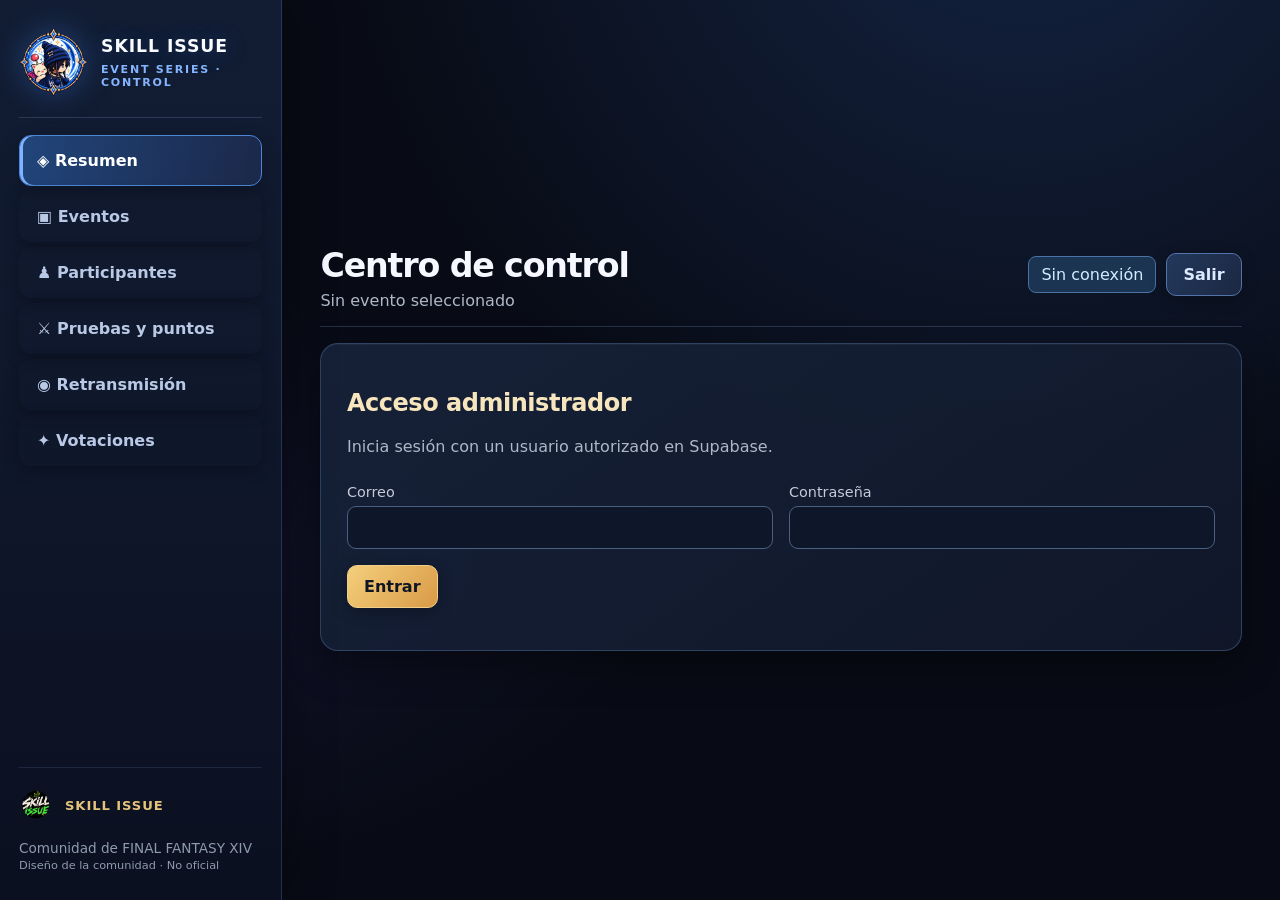
==== index.html @ 0bd767ab "Add files via upload" ====
<!doctype html><html lang="es"><head><meta charset="utf-8"><meta name="viewport" content="width=device-width,initial-scale=1"><title>SKILL ISSUE · Administración</title><link rel="stylesheet" href="css/style.css"></head><body><div class="shell"><aside class="sidebar"><div class="brand-block"><img class="brand-mark" src="assets/moogle-emblem.webp" alt="Emblema de la comunidad"><div><div class="brand">SKILL ISSUE</div><div class="sub">EVENT SERIES · CONTROL</div></div></div><nav id="nav"><button class="nav active" data-tab="inicio">◈ Resumen</button><button class="nav" data-tab="eventos">▣ Eventos</button><button class="nav" data-tab="participantes">♟ Participantes</button><button class="nav" data-tab="pruebas">⚔ Pruebas y puntos</button><button class="nav" data-tab="directo">◉ Retransmisión</button><button class="nav" data-tab="votaciones">✦ Votaciones</button></nav><div class="footer"><div class="branding-strip"><img src="assets/skill-issue-logo.webp" alt="Logo Skill Issue"><b>SKILL ISSUE</b></div>Comunidad de FINAL FANTASY XIV<br><small>Diseño de la comunidad · No oficial</small></div></aside><main><div class="top"><div><h1 id="pageTitle">Centro de control</h1><div class="muted" id="current">Sin evento seleccionado</div></div><div class="row"><span id="connection" class="status">Sin conexión</span><button class="secondary" id="logout">Salir</button></div></div><section class="panel" id="auth"><h2>Acceso administrador</h2><p class="muted">Inicia sesión con un usuario autorizado en Supabase.</p><div class="two"><div><label>Correo</label><input id="email" type="email" autocomplete="username"></div><div><label>Contraseña</label><input id="password" type="password" autocomplete="current-password"></div></div><p><button id="login">Entrar</button></p><p id="authError" class="error"></p></section><div id="workspace" class="hidden"><section data-page="inicio"><div class="grid"><div class="panel"><div class="muted">Evento publicado</div><h2 id="homeEvent">—</h2><p id="homeDescription" class="muted"></p></div><div class="panel"><div class="muted">Participantes</div><div id="homePlayers" class="stat">0</div></div><div class="panel"><div class="muted">Pruebas</div><div id="homeGames" class="stat">0</div></div></div><div class="panel"><h2>Accesos públicos</h2><div class="toolbar"><a class="vote-btn" href="skill_issue_live.html" target="_blank">Abrir espectadores</a><a class="vote-btn" href="skill_issue_votar.html" target="_blank">Abrir votación</a></div></div></section><section data-page="eventos" class="hidden"><div class="two"><div class="panel"><h2>Eventos guardados</h2><div id="eventList"></div><button id="newEvent">+ Nuevo evento</button></div><div class="panel"><h2>Editar evento</h2><input type="hidden" id="eventId"><label>Nombre</label><input id="eventName" maxlength="100"><label>Descripción pública</label><textarea id="eventDescription"></textarea><label>Normas</label><textarea id="eventRules"></textarea><label>Ubicación / servidor</label><input id="eventLocation"><label>Fecha</label><input id="eventDate" type="date"><label>Tabla de puntos por posiciones (separados por comas)</label><input id="eventScoring" value="10,8,6,5,4,3,2,2,2,2" placeholder="10,8,6,5,4,3,2,2,2,2"><p class="muted small">Por defecto para las pruebas de posiciones. Los empates reparten los puntos de las plazas afectadas y redondean al entero.</p><label>Temática</label><select id="eventTheme"><option value="gold">Dorado clásico</option><option value="halloween">Halloween</option><option value="winter">Invierno</option><option value="fantasy">Fantasía</option></select><p class="toolbar"><button id="saveEvent">Guardar cambios</button><button class="secondary" id="activateEvent">Publicar / activar</button></p></div></div></section><section data-page="participantes" class="hidden"><div class="panel"><h2>Participantes del evento seleccionado</h2><div class="row"><input id="playerName" placeholder="Nombre del personaje" style="max-width:350px"><button id="addPlayer">Añadir</button></div><div id="playerList"></div></div></section><section data-page="pruebas" class="hidden"><div class="panel"><h2>Pruebas configurables</h2><div class="grid"><div><label>Nombre</label><input id="gameName" placeholder="Ej. Carrera de chocobos"></div><div><label>Tipo</label><select id="gameKind"><option value="positions">Posiciones</option><option value="manual">Puntos manuales</option><option value="vote">Votación</option></select></div></div><label>Descripción de la prueba</label><textarea id="gameDescription"></textarea><button id="addGame">Añadir prueba</button></div><div class="panel"><h2>Resultados</h2><p class="muted">Las puntuaciones se calculan al introducir posiciones. Guarda los resultados como borrador y publícalos cuando quieras mostrarlos al público.</p><div id="gameList"></div></div></section><section data-page="directo" class="hidden"><div class="panel"><h2>Director de retransmisión</h2><p class="muted">Una sola consola para controlar lo que ve el público.</p><label>Prueba en pantalla</label><select id="broadcastGame"></select><div class="toolbar" style="margin-top:18px"><button data-scene="waiting">Espera</button><button data-scene="countdown">Cuenta atrás (5s)</button><button data-scene="running">En curso</button><button data-scene="standings">Clasificación</button><button data-scene="victory">Victoria</button><button data-scene="ceremony">Podio final</button></div><p id="broadcastState" class="muted"></p></div><div class="panel"><h2>Vista pública</h2><iframe src="skill_issue_live.html" title="Vista de espectadores" style="width:100%;height:530px;border:1px solid #41495c;border-radius:12px"></iframe></div></section><section data-page="votaciones" class="hidden"><div class="panel"><h2>Votaciones anónimas por prueba</h2><p class="muted">Genera códigos únicos para los participantes. Cada código permite un voto y no permite votarse a sí mismo.</p><label>Prueba de votación</label><select id="voteGame"></select><div class="toolbar" style="margin-top:16px"><button id="generateCodes">Generar códigos</button><button id="openVote">Abrir votación</button><button id="closeVote" class="secondary">Cerrar y puntuar</button></div><pre id="codes" style="white-space:pre-wrap;overflow-wrap:anywhere"></pre></div></section><div id="notice" class="status" role="status" aria-live="polite"></div></div></main></div><script type="module" src="js/admin.js"></script></body></html>
---- css/style.css ----
:root{font-family:Inter,system-ui,'Segoe UI',sans-serif;color:#f5eedc;background:#0c101b;font-size:16px}*{box-sizing:border-box}body{margin:0;background:radial-gradient(circle at 70% 0%,#22253e 0,transparent 45%),#0c101b;min-height:100vh}button,input,select,textarea{font:inherit}button{cursor:pointer;border:1px solid #8e7446;border-radius:10px;padding:11px 16px;background:#c9a766;color:#18151a;font-weight:750}button:hover{filter:brightness(1.12)}button.secondary{background:#252c3c;color:#e8d5a9;border-color:#53556a}button.danger{background:#542b35;color:#fff;border-color:#91505b}button:disabled{opacity:.5;cursor:not-allowed}input,select,textarea{width:100%;padding:11px 12px;background:#151c2b;color:#fff;border:1px solid #424b60;border-radius:9px}textarea{min-height:105px;resize:vertical}label{display:block;margin:12px 0 6px;color:#c5cbd9;font-size:.9rem}.shell{display:grid;grid-template-columns:255px minmax(0,1fr);min-height:100vh}.sidebar{background:#111827;border-right:1px solid #383a46;padding:26px 17px}.brand{font-size:1.4rem;font-weight:900;letter-spacing:.06em;color:#e9c77b}.sub{color:#a7adbd;font-size:.85rem;margin:8px 0 25px}.nav{display:block;width:100%;text-align:left;margin:5px 0;background:transparent;color:#d6d9e3;border-color:transparent}.nav.active,.nav:hover{background:#323044;color:#ffe4a1;border-color:#736348}main{padding:30px clamp(18px,3vw,58px);max-width:1900px;width:100%;margin:auto}.top{display:flex;align-items:center;justify-content:space-between;gap:12px;flex-wrap:wrap}.panel{background:#171e2d;border:1px solid #353e50;border-radius:16px;padding:22px;margin:16px 0;box-shadow:0 10px 30px #0002}.grid{display:grid;grid-template-columns:repeat(auto-fit,minmax(280px,1fr));gap:16px}.row{display:flex;align-items:center;gap:10px;flex-wrap:wrap}.row>*{min-width:0}.muted{color:#aeb8c9}.pill{border:1px solid #696049;border-radius:30px;padding:5px 12px;color:#e6cc91;font-size:.8rem}.hidden{display:none!important}.cardbtn{display:block;width:100%;text-align:left;background:#232b3b;color:#fff;border-color:#505a70;margin:8px 0}.cardbtn.active{border-color:#d6b470;background:#393747}.error{color:#ff9b9b}.ok{color:#8de6b7}.stat{font-size:2.2rem;font-weight:850;color:#ebc984}.table{width:100%;border-collapse:collapse}.table th,.table td{border-bottom:1px solid #343d50;text-align:left;padding:12px 8px}.hero{max-width:1180px;margin:30px auto;padding:20px}.hero h1{font-size:clamp(2rem,5vw,4rem);margin:12px 0;color:#f4d38c}.screen{min-height:45vh;display:grid;place-items:center;text-align:center}.emojis{position:fixed;inset:0;pointer-events:none;overflow:hidden;z-index:20}.flying{position:absolute;top:40%;font-size:clamp(5rem,12vw,11rem);animation:pop 2.3s ease-out forwards;text-shadow:0 12px 35px #0008}@keyframes pop{0%{opacity:0;transform:translateY(70px) scale(.2) rotate(-20deg)}25%{opacity:1;transform:translateY(0) scale(1.25)}100%{opacity:0;transform:translateY(-200px) scale(.8) rotate(15deg)}}.footer{margin-top:30px;color:#8e9bae;font-size:.85rem}.vote-btn{display:inline-block;background:#e1b968;color:#15131a;border-radius:12px;padding:14px 22px;font-weight:800;text-decoration:none}.toolbar{display:flex;gap:8px;flex-wrap:wrap}.small{font-size:.85rem}.status{padding:8px 12px;border-radius:8px;background:#242e3c}.wide{max-width:1200px;margin:auto}.two{display:grid;grid-template-columns:1fr 1fr;gap:16px}@media(max-width:850px){.shell{display:block}.sidebar{padding:14px}.sidebar nav{display:flex;overflow:auto}.nav{width:auto;white-space:nowrap}main{padding:16px}.two{grid-template-columns:1fr}}

/* V14 visual system — layered on the existing component styles */
:root{--ink:#080b15;--surface:#111728;--surface-2:#18213a;--line:#35466a;--blue:#3f8cff;--gold:#e8bb63;--green:#8dff4a;color:#f6f7ff;background:#080b15;font-family:Inter,'Segoe UI',system-ui,sans-serif}
body{background:radial-gradient(ellipse at 80% -20%,#25468170,transparent 48%),radial-gradient(ellipse at -10% 65%,#33276d55,transparent 40%),#080b15;background-attachment:fixed}
body:before{content:'';position:fixed;inset:0;pointer-events:none;opacity:.13;background-image:linear-gradient(#77a7ff18 1px,transparent 1px),linear-gradient(90deg,#77a7ff18 1px,transparent 1px);background-size:42px 42px;z-index:-1}
.shell{grid-template-columns:282px minmax(0,1fr)}.sidebar{position:sticky;top:0;height:100vh;display:flex;flex-direction:column;padding:28px 19px;background:linear-gradient(180deg,#121d34,#0b1020);border-right:1px solid #45639a66;box-shadow:10px 0 40px #0004}.sidebar .footer{margin-top:auto;padding-top:20px;border-top:1px solid #40547855}.brand{color:#f9fbff;font-size:1.5rem;letter-spacing:.055em;text-shadow:0 2px 25px #3d87ff55}.sub{color:#85b5ff;letter-spacing:.16em;font-size:.69rem;font-weight:800}.brand-block{display:flex;gap:13px;align-items:center;padding-bottom:20px;margin-bottom:12px;border-bottom:1px solid #40547888}.brand-mark{width:69px;height:69px;object-fit:contain;filter:drop-shadow(0 0 15px #438aff55)}.brand-block .sub{margin:7px 0 0}.brand-block .brand{font-size:1.08rem}.nav{padding:15px 17px;border-radius:12px;margin:5px 0;font-weight:700;color:#b9c8e5;transition:.15s ease}.nav.active,.nav:hover{background:linear-gradient(100deg,#21457b,#1b2849);color:white;border-color:#4b86d7;box-shadow:inset 3px 0 #7fb3ff,0 8px 22px #0003}.top{padding:6px 0 16px;border-bottom:1px solid #4a5d7b77}.top h1{font-size:clamp(1.65rem,2.6vw,2.65rem);letter-spacing:-.035em;margin:6px 0}.panel{background:linear-gradient(145deg,#17233aee,#11182aeF);border:1px solid #415a80a0;box-shadow:0 16px 38px #0005,inset 0 1px #ffffff0a;border-radius:18px;padding:clamp(20px,2vw,30px)}.panel h2{color:#f6e5bd;letter-spacing:-.02em}.stat{color:#90c3ff}.status{background:#1b3451;border:1px solid #4972a5;color:#d3ebff}.pill{border-color:#7a93bd;background:#172b49;color:#c3ddff}button,.vote-btn{background:linear-gradient(130deg,#f4cf7c,#d99a47);border:1px solid #f1cf88;color:#101524;box-shadow:0 4px 15px #0004}button.secondary{background:linear-gradient(120deg,#22385c,#1c2842);color:#dceaff;border-color:#5374aa}input,select,textarea{background:#0e1629;border-color:#4a6081}input:focus,select:focus,textarea:focus{outline:2px solid #619eff;outline-offset:1px}.cardbtn{background:#1a2b49;border-color:#46618e}.cardbtn.active{background:#244677;border-color:#80adff}.hero{max-width:1440px;padding:22px clamp(14px,3vw,42px)}.hero .brand{display:flex;align-items:center;gap:15px}.hero .brand img{width:62px;height:62px;object-fit:contain}.hero h1{color:#f9e2ad}.hero .panel.screen{min-height:410px;background:radial-gradient(circle at 50% 15%,#1f529055,transparent 50%),linear-gradient(135deg,#1c2a48,#0c1325);border-color:#6885b6;position:relative;overflow:hidden}.hero .panel.screen:after{content:'✦  SKILL ISSUE EVENT SERIES  ✦';position:absolute;bottom:14px;left:0;right:0;text-align:center;color:#8eafe4;letter-spacing:.3em;font-size:.7rem}.hero .screen h1{font-size:clamp(2rem,5vw,4.4rem)}.hero .screen .stat{font-size:clamp(5rem,12vw,10rem);text-shadow:0 0 50px #4c99ff}.site-header{display:flex;align-items:center;gap:18px;padding:18px 0 22px;border-bottom:1px solid #4b669466;margin-bottom:22px}.site-header img{width:100px;height:100px;object-fit:contain;filter:drop-shadow(0 0 20px #3f8cff50)}.site-header .eyebrow{font-size:.7rem;color:#91bfff;letter-spacing:.2em;font-weight:900}.site-header .brand{font-size:clamp(1.2rem,3vw,2.2rem)}.site-header p{margin:4px 0;color:#a6b7d3}.event-banner{position:relative;overflow:hidden}.event-banner:after{content:'';position:absolute;right:-80px;top:-70px;width:290px;height:290px;background:url('../assets/moogle-emblem.webp') center/contain no-repeat;opacity:.16;pointer-events:none}.event-banner>*{position:relative;z-index:1}.branding-strip{display:flex;align-items:center;gap:12px;margin-bottom:18px;color:#a7bddd;font-size:.82rem;letter-spacing:.07em}.branding-strip img{height:34px;width:34px;object-fit:contain}.branding-strip b{color:#e6c37b}.table th{color:#91b9f5;text-transform:uppercase;font-size:.75rem;letter-spacing:.09em}.table tr:hover td{background:#28426933}.flying{text-shadow:0 0 50px #77aaff,0 14px 30px #000}
@media(max-width:850px){.shell{display:block}.sidebar{height:auto;position:relative;padding:12px 14px}.brand-block{padding-bottom:8px}.brand-mark{width:48px;height:48px}.sidebar nav{gap:4px}.nav{padding:10px 13px}.site-header img{width:68px;height:68px}.hero .panel.screen{min-height:310px}}
@media(prefers-reduced-motion:reduce){*,*:before,*:after{animation-duration:.01ms!important;transition-duration:.01ms!important}}
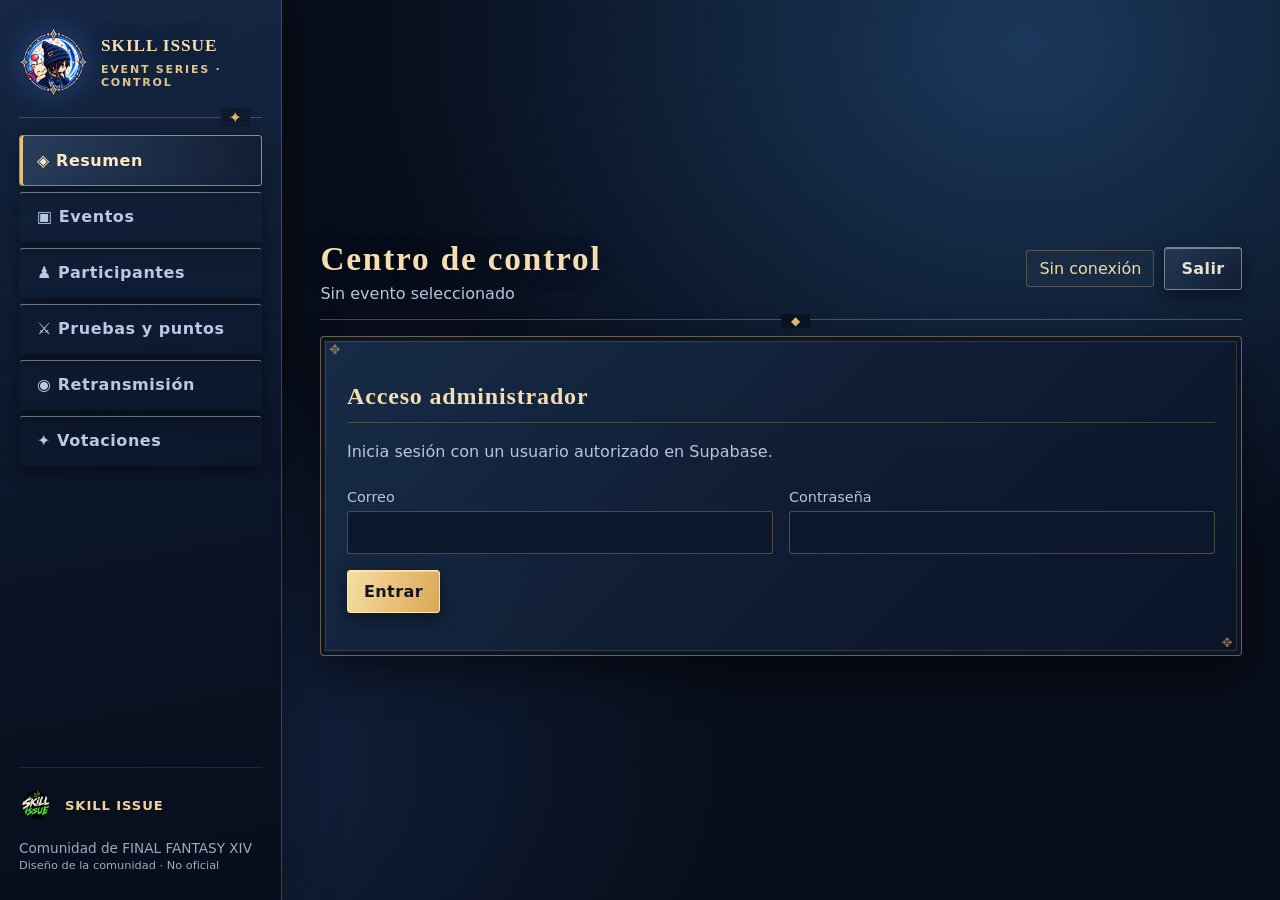
==== commit 2b6ba010: "Add files via upload" ====
--- a/index.html
+++ b/index.html
@@ -1 +1 @@
-<!doctype html><html lang="es"><head><meta charset="utf-8"><meta name="viewport" content="width=device-width,initial-scale=1"><title>SKILL ISSUE · Administración</title><link rel="stylesheet" href="css/style.css"></head><body><div class="shell"><aside class="sidebar"><div class="brand-block"><img class="brand-mark" src="assets/moogle-emblem.webp" alt="Emblema de la comunidad"><div><div class="brand">SKILL ISSUE</div><div class="sub">EVENT SERIES · CONTROL</div></div></div><nav id="nav"><button class="nav active" data-tab="inicio">◈ Resumen</button><button class="nav" data-tab="eventos">▣ Eventos</button><button class="nav" data-tab="participantes">♟ Participantes</button><button class="nav" data-tab="pruebas">⚔ Pruebas y puntos</button><button class="nav" data-tab="directo">◉ Retransmisión</button><button class="nav" data-tab="votaciones">✦ Votaciones</button></nav><div class="footer"><div class="branding-strip"><img src="assets/skill-issue-logo.webp" alt="Logo Skill Issue"><b>SKILL ISSUE</b></div>Comunidad de FINAL FANTASY XIV<br><small>Diseño de la comunidad · No oficial</small></div></aside><main><div class="top"><div><h1 id="pageTitle">Centro de control</h1><div class="muted" id="current">Sin evento seleccionado</div></div><div class="row"><span id="connection" class="status">Sin conexión</span><button class="secondary" id="logout">Salir</button></div></div><section class="panel" id="auth"><h2>Acceso administrador</h2><p class="muted">Inicia sesión con un usuario autorizado en Supabase.</p><div class="two"><div><label>Correo</label><input id="email" type="email" autocomplete="username"></div><div><label>Contraseña</label><input id="password" type="password" autocomplete="current-password"></div></div><p><button id="login">Entrar</button></p><p id="authError" class="error"></p></section><div id="workspace" class="hidden"><section data-page="inicio"><div class="grid"><div class="panel"><div class="muted">Evento publicado</div><h2 id="homeEvent">—</h2><p id="homeDescription" class="muted"></p></div><div class="panel"><div class="muted">Participantes</div><div id="homePlayers" class="stat">0</div></div><div class="panel"><div class="muted">Pruebas</div><div id="homeGames" class="stat">0</div></div></div><div class="panel"><h2>Accesos públicos</h2><div class="toolbar"><a class="vote-btn" href="skill_issue_live.html" target="_blank">Abrir espectadores</a><a class="vote-btn" href="skill_issue_votar.html" target="_blank">Abrir votación</a></div></div></section><section data-page="eventos" class="hidden"><div class="two"><div class="panel"><h2>Eventos guardados</h2><div id="eventList"></div><button id="newEvent">+ Nuevo evento</button></div><div class="panel"><h2>Editar evento</h2><input type="hidden" id="eventId"><label>Nombre</label><input id="eventName" maxlength="100"><label>Descripción pública</label><textarea id="eventDescription"></textarea><label>Normas</label><textarea id="eventRules"></textarea><label>Ubicación / servidor</label><input id="eventLocation"><label>Fecha</label><input id="eventDate" type="date"><label>Tabla de puntos por posiciones (separados por comas)</label><input id="eventScoring" value="10,8,6,5,4,3,2,2,2,2" placeholder="10,8,6,5,4,3,2,2,2,2"><p class="muted small">Por defecto para las pruebas de posiciones. Los empates reparten los puntos de las plazas afectadas y redondean al entero.</p><label>Temática</label><select id="eventTheme"><option value="gold">Dorado clásico</option><option value="halloween">Halloween</option><option value="winter">Invierno</option><option value="fantasy">Fantasía</option></select><p class="toolbar"><button id="saveEvent">Guardar cambios</button><button class="secondary" id="activateEvent">Publicar / activar</button></p></div></div></section><section data-page="participantes" class="hidden"><div class="panel"><h2>Participantes del evento seleccionado</h2><div class="row"><input id="playerName" placeholder="Nombre del personaje" style="max-width:350px"><button id="addPlayer">Añadir</button></div><div id="playerList"></div></div></section><section data-page="pruebas" class="hidden"><div class="panel"><h2>Pruebas configurables</h2><div class="grid"><div><label>Nombre</label><input id="gameName" placeholder="Ej. Carrera de chocobos"></div><div><label>Tipo</label><select id="gameKind"><option value="positions">Posiciones</option><option value="manual">Puntos manuales</option><option value="vote">Votación</option></select></div></div><label>Descripción de la prueba</label><textarea id="gameDescription"></textarea><button id="addGame">Añadir prueba</button></div><div class="panel"><h2>Resultados</h2><p class="muted">Las puntuaciones se calculan al introducir posiciones. Guarda los resultados como borrador y publícalos cuando quieras mostrarlos al público.</p><div id="gameList"></div></div></section><section data-page="directo" class="hidden"><div class="panel"><h2>Director de retransmisión</h2><p class="muted">Una sola consola para controlar lo que ve el público.</p><label>Prueba en pantalla</label><select id="broadcastGame"></select><div class="toolbar" style="margin-top:18px"><button data-scene="waiting">Espera</button><button data-scene="countdown">Cuenta atrás (5s)</button><button data-scene="running">En curso</button><button data-scene="standings">Clasificación</button><button data-scene="victory">Victoria</button><button data-scene="ceremony">Podio final</button></div><p id="broadcastState" class="muted"></p></div><div class="panel"><h2>Vista pública</h2><iframe src="skill_issue_live.html" title="Vista de espectadores" style="width:100%;height:530px;border:1px solid #41495c;border-radius:12px"></iframe></div></section><section data-page="votaciones" class="hidden"><div class="panel"><h2>Votaciones anónimas por prueba</h2><p class="muted">Genera códigos únicos para los participantes. Cada código permite un voto y no permite votarse a sí mismo.</p><label>Prueba de votación</label><select id="voteGame"></select><div class="toolbar" style="margin-top:16px"><button id="generateCodes">Generar códigos</button><button id="openVote">Abrir votación</button><button id="closeVote" class="secondary">Cerrar y puntuar</button></div><pre id="codes" style="white-space:pre-wrap;overflow-wrap:anywhere"></pre></div></section><div id="notice" class="status" role="status" aria-live="polite"></div></div></main></div><script type="module" src="js/admin.js"></script></body></html>
+<!doctype html><html lang="es"><head><meta charset="utf-8"><meta name="viewport" content="width=device-width,initial-scale=1"><title>SKILL ISSUE · Administración</title><link rel="stylesheet" href="css/style.css?v=154"></head><body><div class="shell"><aside class="sidebar"><div class="brand-block"><img class="brand-mark" src="assets/moogle-emblem.webp" alt="Emblema de la comunidad"><div><div class="brand">SKILL ISSUE</div><div class="sub">EVENT SERIES · CONTROL</div></div></div><nav id="nav"><button class="nav active" data-tab="inicio">◈ Resumen</button><button class="nav" data-tab="eventos">▣ Eventos</button><button class="nav" data-tab="participantes">♟ Participantes</button><button class="nav" data-tab="pruebas">⚔ Pruebas y puntos</button><button class="nav" data-tab="directo">◉ Retransmisión</button><button class="nav" data-tab="votaciones">✦ Votaciones</button></nav><div class="footer"><div class="branding-strip"><img src="assets/skill-issue-logo.webp" alt="Logo Skill Issue"><b>SKILL ISSUE</b></div>Comunidad de FINAL FANTASY XIV<br><small>Diseño de la comunidad · No oficial</small></div></aside><main><div class="top"><div><h1 id="pageTitle">Centro de control</h1><div class="muted" id="current">Sin evento seleccionado</div></div><div class="row"><span id="connection" class="status">Sin conexión</span><button class="secondary" id="logout">Salir</button></div></div><section class="panel" id="auth"><h2>Acceso administrador</h2><p class="muted">Inicia sesión con un usuario autorizado en Supabase.</p><div class="two"><div><label>Correo</label><input id="email" type="email" autocomplete="username"></div><div><label>Contraseña</label><input id="password" type="password" autocomplete="current-password"></div></div><p><button id="login">Entrar</button></p><p id="authError" class="error"></p></section><div id="workspace" class="hidden"><section data-page="inicio"><div class="grid"><div class="panel"><div class="muted">Evento publicado</div><h2 id="homeEvent">—</h2><p id="homeDescription" class="muted"></p></div><div class="panel"><div class="muted">Participantes</div><div id="homePlayers" class="stat">0</div></div><div class="panel"><div class="muted">Pruebas</div><div id="homeGames" class="stat">0</div></div></div><div class="panel"><h2>Accesos públicos</h2><div class="toolbar"><a class="vote-btn" href="skill_issue_live.html" target="_blank">Abrir espectadores</a><a class="vote-btn" href="skill_issue_votar.html" target="_blank">Abrir votación</a></div></div></section><section data-page="eventos" class="hidden"><div class="two"><div class="panel"><h2>Eventos guardados</h2><div id="eventList"></div><button id="newEvent">+ Nuevo evento</button></div><div class="panel"><h2>Editar evento</h2><p id="eventActionNotice" role="status" aria-live="polite" class="status">Selecciona un evento para administrarlo.</p><input type="hidden" id="eventId"><label>Nombre</label><input id="eventName" maxlength="100"><label>Descripción pública</label><textarea id="eventDescription"></textarea><label>Normas</label><textarea id="eventRules"></textarea><label>Ubicación / servidor</label><input id="eventLocation"><label>Fecha</label><input id="eventDate" type="date"><label>Tabla de puntos por posiciones (separados por comas)</label><input id="eventScoring" value="10,8,6,5,4,3,2,2,2,2" placeholder="10,8,6,5,4,3,2,2,2,2"><p class="muted small">Por defecto para las pruebas de posiciones. Los empates reparten los puntos de las plazas afectadas y redondean al entero.</p><label>Temática</label><select id="eventTheme"><option value="gold">Dorado clásico</option><option value="halloween">Halloween</option><option value="winter">Invierno</option><option value="fantasy">Fantasía</option></select><p class="toolbar"><button id="saveEvent">Guardar cambios</button><button class="secondary" id="activateEvent">Publicar / activar</button><button class="danger" id="finishEvent">Finalizar evento</button><button class="secondary" id="reopenEvent">Reabrir evento</button><button class="danger" id="deleteEvent">Eliminar evento</button></p></div></div></section><section data-page="participantes" class="hidden"><div class="panel"><h2>Participantes del evento seleccionado</h2><div class="row"><input id="playerName" placeholder="Nombre del personaje" style="max-width:350px"><button id="addPlayer">Añadir</button></div><p class="muted">Añade un participante y pulsa «Ficha» para importar su personaje de Lodestone o editarlo manualmente.</p><div id="playerList"></div><div id="profileEditor" class="panel hidden" style="border-color:#6b91c4"><div class="top"><h2>Ficha de personaje</h2><button id="closeProfile" class="secondary" type="button">Cerrar</button></div><input type="hidden" id="profilePlayerId"><label>URL de Lodestone</label><div class="row"><input id="profileUrl" placeholder="https://eu.finalfantasyxiv.com/lodestone/character/12345678/"><button id="importProfile" class="secondary" type="button">Importar desde Lodestone</button></div><p class="muted small" id="profileImportHelp">La importación requiere desplegar la Edge Function incluida. También puedes completar la ficha manualmente.</p><div class="grid"><div><label>Nombre del personaje</label><input id="profileName"></div><div><label>Mundo</label><input id="profileWorld" placeholder="Ragnarok"></div><div><label>Centro de datos</label><input id="profileDc" placeholder="Chaos"></div><div><label>Raza</label><input id="profileRace"></div><div><label>Job principal</label><input id="profileJob"></div></div><button id="saveProfile" type="button">Guardar ficha</button><p class="muted small">Los perfiles importados no demuestran propiedad del personaje.</p></div></div></section><section data-page="pruebas" class="hidden"><div class="panel"><h2>Pruebas configurables</h2><div class="grid"><div><label>Nombre</label><input id="gameName" placeholder="Ej. Carrera de chocobos"></div><div><label>Tipo</label><select id="gameKind"><option value="positions">Posiciones</option><option value="manual">Puntos manuales</option><option value="vote">Votación</option></select></div></div><label>Descripción de la prueba</label><textarea id="gameDescription"></textarea><button id="addGame">Añadir prueba</button></div><div class="panel"><h2>Resultados</h2><p class="muted">Las puntuaciones se calculan al introducir posiciones. Guarda los resultados como borrador y publícalos cuando quieras mostrarlos al público.</p><div id="gameList"></div></div></section><section data-page="directo" class="hidden"><div class="panel"><h2>Director de retransmisión</h2><p class="muted">Una sola consola para controlar lo que ve el público.</p><label>Prueba en pantalla</label><select id="broadcastGame"></select><div class="toolbar" style="margin-top:18px"><button data-scene="waiting">Espera</button><button data-scene="countdown">Cuenta atrás (5s)</button><button data-scene="running">En curso</button><button data-scene="standings">Clasificación</button><button data-scene="victory">Victoria</button><button data-scene="ceremony">Podio final</button></div><p id="broadcastState" class="muted"></p></div><div class="panel"><h2>Vista pública</h2><iframe src="skill_issue_live.html" title="Vista de espectadores" style="width:100%;height:530px;border:1px solid #41495c;border-radius:12px"></iframe></div></section><section data-page="votaciones" class="hidden"><div class="panel"><h2>Votaciones anónimas por prueba</h2><p class="muted">Genera códigos únicos para los participantes. Cada código permite un voto y no permite votarse a sí mismo.</p><label>Prueba de votación</label><select id="voteGame"></select><div class="toolbar" style="margin-top:16px"><button id="generateCodes">Generar códigos</button><button id="openVote">Abrir votación</button><button id="closeVote" class="secondary">Cerrar y puntuar</button></div><pre id="codes" style="white-space:pre-wrap;overflow-wrap:anywhere"></pre></div></section><div id="notice" class="status" role="status" aria-live="polite"></div></div></main></div><script type="module" src="js/admin.js?v=1500"></script></body></html>
--- a/css/style.css
+++ b/css/style.css
@@ -7,3 +7,79 @@
 .shell{grid-template-columns:282px minmax(0,1fr)}.sidebar{position:sticky;top:0;height:100vh;display:flex;flex-direction:column;padding:28px 19px;background:linear-gradient(180deg,#121d34,#0b1020);border-right:1px solid #45639a66;box-shadow:10px 0 40px #0004}.sidebar .footer{margin-top:auto;padding-top:20px;border-top:1px solid #40547855}.brand{color:#f9fbff;font-size:1.5rem;letter-spacing:.055em;text-shadow:0 2px 25px #3d87ff55}.sub{color:#85b5ff;letter-spacing:.16em;font-size:.69rem;font-weight:800}.brand-block{display:flex;gap:13px;align-items:center;padding-bottom:20px;margin-bottom:12px;border-bottom:1px solid #40547888}.brand-mark{width:69px;height:69px;object-fit:contain;filter:drop-shadow(0 0 15px #438aff55)}.brand-block .sub{margin:7px 0 0}.brand-block .brand{font-size:1.08rem}.nav{padding:15px 17px;border-radius:12px;margin:5px 0;font-weight:700;color:#b9c8e5;transition:.15s ease}.nav.active,.nav:hover{background:linear-gradient(100deg,#21457b,#1b2849);color:white;border-color:#4b86d7;box-shadow:inset 3px 0 #7fb3ff,0 8px 22px #0003}.top{padding:6px 0 16px;border-bottom:1px solid #4a5d7b77}.top h1{font-size:clamp(1.65rem,2.6vw,2.65rem);letter-spacing:-.035em;margin:6px 0}.panel{background:linear-gradient(145deg,#17233aee,#11182aeF);border:1px solid #415a80a0;box-shadow:0 16px 38px #0005,inset 0 1px #ffffff0a;border-radius:18px;padding:clamp(20px,2vw,30px)}.panel h2{color:#f6e5bd;letter-spacing:-.02em}.stat{color:#90c3ff}.status{background:#1b3451;border:1px solid #4972a5;color:#d3ebff}.pill{border-color:#7a93bd;background:#172b49;color:#c3ddff}button,.vote-btn{background:linear-gradient(130deg,#f4cf7c,#d99a47);border:1px solid #f1cf88;color:#101524;box-shadow:0 4px 15px #0004}button.secondary{background:linear-gradient(120deg,#22385c,#1c2842);color:#dceaff;border-color:#5374aa}input,select,textarea{background:#0e1629;border-color:#4a6081}input:focus,select:focus,textarea:focus{outline:2px solid #619eff;outline-offset:1px}.cardbtn{background:#1a2b49;border-color:#46618e}.cardbtn.active{background:#244677;border-color:#80adff}.hero{max-width:1440px;padding:22px clamp(14px,3vw,42px)}.hero .brand{display:flex;align-items:center;gap:15px}.hero .brand img{width:62px;height:62px;object-fit:contain}.hero h1{color:#f9e2ad}.hero .panel.screen{min-height:410px;background:radial-gradient(circle at 50% 15%,#1f529055,transparent 50%),linear-gradient(135deg,#1c2a48,#0c1325);border-color:#6885b6;position:relative;overflow:hidden}.hero .panel.screen:after{content:'✦  SKILL ISSUE EVENT SERIES  ✦';position:absolute;bottom:14px;left:0;right:0;text-align:center;color:#8eafe4;letter-spacing:.3em;font-size:.7rem}.hero .screen h1{font-size:clamp(2rem,5vw,4.4rem)}.hero .screen .stat{font-size:clamp(5rem,12vw,10rem);text-shadow:0 0 50px #4c99ff}.site-header{display:flex;align-items:center;gap:18px;padding:18px 0 22px;border-bottom:1px solid #4b669466;margin-bottom:22px}.site-header img{width:100px;height:100px;object-fit:contain;filter:drop-shadow(0 0 20px #3f8cff50)}.site-header .eyebrow{font-size:.7rem;color:#91bfff;letter-spacing:.2em;font-weight:900}.site-header .brand{font-size:clamp(1.2rem,3vw,2.2rem)}.site-header p{margin:4px 0;color:#a6b7d3}.event-banner{position:relative;overflow:hidden}.event-banner:after{content:'';position:absolute;right:-80px;top:-70px;width:290px;height:290px;background:url('../assets/moogle-emblem.webp') center/contain no-repeat;opacity:.16;pointer-events:none}.event-banner>*{position:relative;z-index:1}.branding-strip{display:flex;align-items:center;gap:12px;margin-bottom:18px;color:#a7bddd;font-size:.82rem;letter-spacing:.07em}.branding-strip img{height:34px;width:34px;object-fit:contain}.branding-strip b{color:#e6c37b}.table th{color:#91b9f5;text-transform:uppercase;font-size:.75rem;letter-spacing:.09em}.table tr:hover td{background:#28426933}.flying{text-shadow:0 0 50px #77aaff,0 14px 30px #000}
 @media(max-width:850px){.shell{display:block}.sidebar{height:auto;position:relative;padding:12px 14px}.brand-block{padding-bottom:8px}.brand-mark{width:48px;height:48px}.sidebar nav{gap:4px}.nav{padding:10px 13px}.site-header img{width:68px;height:68px}.hero .panel.screen{min-height:310px}}
 @media(prefers-reduced-motion:reduce){*,*:before,*:after{animation-duration:.01ms!important;transition-duration:.01ms!important}}
+
+.result-detail{border:1px solid #354361;border-radius:12px;margin:12px 0;padding:14px;background:#10192b}.result-detail summary{cursor:pointer;display:flex;align-items:center;justify-content:space-between;gap:12px}.result-detail .table{margin-top:12px}.result-detail summary::marker{color:#e8bb63}
+
+/* V15 · perfiles y reacciones */
+#reactionButtons{justify-content:center;gap:12px;margin:22px auto;max-width:760px}
+#reactionButtons button{min-width:68px;border-radius:18px;transition:transform .15s}
+#reactionButtons button:hover{transform:translateY(-5px) scale(1.08)}
+.flying{top:auto;bottom:20%;font-size:clamp(3.5rem,8vw,7rem)}
+.profile-name{background:transparent;color:#a8ceff;border:0;box-shadow:none;padding:4px;text-decoration:underline;text-underline-offset:4px}
+.profile-name:hover{color:white}
+.profile-dialog{background:linear-gradient(145deg,#1a2d4e,#0c1324);color:#f3f6ff;border:1px solid #6c9dd9;border-radius:20px;padding:28px;max-width:min(94vw,670px);width:100%;box-shadow:0 25px 90px #000c}
+.profile-dialog::backdrop{background:#030814ce;backdrop-filter:blur(5px)}
+.profile-head{display:flex;gap:22px;align-items:center;margin:36px 0 25px}.profile-head img,.profile-placeholder{width:130px;height:170px;object-fit:cover;border-radius:14px;border:2px solid #a4c9ff;background:#203252}.profile-placeholder{display:grid;place-items:center;font-size:4rem}.profile-head h2{font-size:1.8rem;color:#f4d38c}
+.profile-stats{display:grid;grid-template-columns:repeat(auto-fit,minmax(100px,1fr));gap:10px;margin-bottom:24px}.profile-stats>div{background:#1b3151;border-radius:12px;padding:15px 10px;text-align:center}.profile-stats strong{display:block;font-size:1.5rem;color:#f4d38c}.profile-stats span{display:block;font-size:.75rem;color:#b9cde8}
+@media(max-width:550px){.profile-head{flex-direction:column;align-items:start}}
+
+/* V15.2 · SKILL ISSUE Adventurer Plate */
+.profile-dialog{width:min(94vw,860px);max-width:860px;padding:10px;background:#080f1e;border:1px solid #a3b6d5;border-radius:14px;box-shadow:0 35px 110px #000e,0 0 55px #3b80e733;max-height:92vh;overflow:auto}
+.profile-dialog::backdrop{background:#02050ce8;backdrop-filter:blur(9px)}
+.profile-dialog #closePublicProfile{float:none!important;position:sticky;top:8px;left:100%;z-index:3;margin:5px 5px -36px auto;display:block;padding:8px 13px;font-size:.8rem;background:#091426e8;border:1px solid #7295bd;color:#edf6ff}
+.si-adventurer{position:relative;isolation:isolate;overflow:hidden;border:1px solid #7284a0;background:radial-gradient(ellipse at 25% 25%,#21467488,transparent 48%),radial-gradient(ellipse at 100% 100%,#24406a66,transparent 42%),linear-gradient(130deg,#101a2c,#090f1e 70%);color:#f5f4ee;padding:22px 24px 12px;box-shadow:inset 0 0 0 5px #080e1d,inset 0 0 0 6px #6c8bab70}
+.si-adventurer:before,.si-adventurer:after{content:'✦';position:absolute;color:#e8c785;font-size:23px;line-height:1}.si-adventurer:before{top:6px;left:8px}.si-adventurer:after{right:8px;bottom:6px}
+.si-plate-top{display:flex;justify-content:space-between;align-items:center;gap:12px;padding:8px 30px 15px;border-bottom:1px solid #8b9dba6b;color:#e9c98e;font-size:.72rem;font-weight:900;letter-spacing:.19em}.si-plate-top em{font-style:normal;color:#9fc6ff;font-size:.62rem}.si-plate-number{color:#9eb5d0;font-size:.62rem;white-space:nowrap}
+.si-plate-main{display:grid;grid-template-columns:minmax(180px,38%) 1fr;gap:30px;padding:24px 12px 20px}.si-portrait-wrap{min-width:0}.si-portrait{position:relative;height:315px;overflow:hidden;border:1px solid #d6c18d;box-shadow:0 0 0 5px #111f32,0 0 0 6px #6682a6,0 15px 35px #0009;background:radial-gradient(circle at 50% 30%,#3d648d,#101b31 68%)}.si-portrait:before,.si-portrait:after{content:'◆';position:absolute;z-index:2;color:#f3d99e;font-size:15px}.si-portrait:before{top:4px;left:7px}.si-portrait:after{bottom:4px;right:7px}.si-portrait img{width:100%;height:100%;object-fit:cover;object-position:center top;display:block}.si-portrait-empty{height:100%;display:flex;flex-direction:column;align-items:center;justify-content:center;gap:18px;color:#7fa9dd}.si-portrait-empty span{font-size:6rem;text-shadow:0 0 35px #69a7ff}.si-portrait-empty small{font-size:.58rem;letter-spacing:.18em}.si-portrait-label{text-align:center;color:#c9d8ed;font-size:.64rem;letter-spacing:.22em;padding-top:15px}
+.si-identity{display:flex;flex-direction:column;min-width:0}.si-eyebrow{font-size:.64rem;letter-spacing:.24em;color:#9ebee6;font-weight:800}.si-identity h2{font-family:Georgia,'Times New Roman',serif;font-size:clamp(1.9rem,4vw,3.2rem);font-weight:500;line-height:1.05;margin:12px 0;color:#fff2d3;text-shadow:0 2px 22px #e8c7843d;overflow-wrap:anywhere}.si-rank-title{font-size:.72rem;letter-spacing:.17em;color:#d8bc86;font-weight:900}.si-adventurer.is-champion .si-rank-title{color:#ffe0a0;text-shadow:0 0 18px #e6b953a6}.si-rule{height:1px;background:linear-gradient(90deg,#c1a26e,#607ba1,transparent);margin:19px 0}.si-field{display:grid;gap:5px;margin-bottom:15px}.si-field span{font-size:.61rem;letter-spacing:.18em;color:#8fb7ed;font-weight:900}.si-field strong{font-size:.95rem;color:#eaf2ff;font-weight:600}.si-emblem{margin-top:auto;display:flex;align-items:center;gap:10px;color:#e6cb91;font-size:.72rem;font-weight:900;letter-spacing:.12em}.si-emblem img{width:48px;height:48px;object-fit:contain;filter:drop-shadow(0 0 9px #78a7ff66)}.si-emblem small{color:#8cb7e9;font-size:.58rem;letter-spacing:.16em}
+.si-section-title{display:flex;align-items:center;justify-content:center;gap:18px;border-top:1px solid #7a8da77d;padding:18px 0 13px;color:#d7bc8c;font-size:.75rem;letter-spacing:.25em;font-weight:900}.si-section-title span{color:#80b8ff}.si-plate-stats{display:grid;grid-template-columns:repeat(5,minmax(0,1fr));gap:8px}.si-plate-stats>div{background:linear-gradient(160deg,#1d304c,#101a2b);border:1px solid #486589;min-width:0;padding:15px 6px;text-align:center;display:flex;flex-direction:column;gap:6px}.si-plate-stats .si-primary-stat{border-color:#ad9161;background:linear-gradient(160deg,#293a50,#172234)}.si-plate-stats strong{font-family:Georgia,serif;font-size:1.65rem;font-weight:600;color:#f7ddaa}.si-plate-stats span{font-size:.58rem;letter-spacing:.1em;color:#a9c4e6;font-weight:900}.si-plate-footer{display:flex;align-items:center;justify-content:space-between;gap:14px;flex-wrap:wrap;margin:18px 4px 6px;color:#a9c1e0;font-size:.64rem;letter-spacing:.13em}.si-lodestone-link{display:inline-block;text-decoration:none;color:#101624;background:linear-gradient(120deg,#f6dca5,#d8a95f);padding:10px 14px;border:1px solid #fff0c6;font-weight:900;border-radius:3px}.si-lodestone-link:hover{filter:brightness(1.12)}.si-disclaimer{font-size:.65rem;text-align:center;color:#758ca8;margin:15px 0 5px}
+@media(max-width:620px){.profile-dialog{padding:5px;width:97vw}.si-adventurer{padding:14px 12px 8px}.si-plate-top{padding:10px 20px 12px;flex-wrap:wrap;letter-spacing:.09em}.si-plate-number{font-size:.55rem}.si-plate-main{grid-template-columns:1fr;gap:22px;padding:20px 10px}.si-portrait{height:280px;max-width:280px;margin:auto}.si-identity h2{font-size:2.25rem}.si-emblem{margin-top:10px}.si-plate-stats{grid-template-columns:repeat(3,minmax(0,1fr))}.si-plate-stats>div{padding:12px 4px}.si-plate-footer{justify-content:center;text-align:center}}
+
+/* V15.3 — FULL ADVENTURER PLATE REDESIGN: spectator modal only */
+.profile-dialog{width:min(96vw,1000px)!important;max-width:1000px!important;padding:7px!important;border:1px solid #c7a76c!important;border-radius:4px!important;background:#070b15!important;box-shadow:0 0 0 4px #101b2c,0 0 0 5px #6883a4,0 30px 110px #000e!important}
+.profile-dialog #closePublicProfile{position:sticky;top:10px;left:auto;right:10px;margin:7px 9px -43px auto;z-index:8;background:#0b1526f2;border:1px solid #c9a76c;border-radius:2px;color:#f9e3b4;letter-spacing:.05em}
+.si-v153{--gold:#e9c88d;--silver:#91b4e6;position:relative;overflow:hidden;padding:0;background:radial-gradient(ellipse at 80% 12%,#204b7b99,transparent 48%),linear-gradient(130deg,#101e32,#070d1b 68%);border:1px solid #947d55;color:#f7f1e8;font-family:Georgia,'Times New Roman',serif;isolation:isolate}
+.si-v153:before{content:'';position:absolute;inset:10px;pointer-events:none;border:1px solid #c4a66b55;z-index:4}
+.si-v153:after{content:'✧';position:absolute;right:18px;bottom:7px;color:#bda16b;z-index:4;font-size:24px}
+.si-v153-corners:before,.si-v153-corners:after{content:'❖';position:absolute;z-index:5;color:#e5c486;font-size:24px;text-shadow:0 0 15px #dfbb73}.si-v153-corners:before{left:9px;top:6px}.si-v153-corners:after{right:9px;top:6px}
+.si-v153-header{display:flex;justify-content:space-between;align-items:center;gap:20px;padding:22px 35px 19px;border-bottom:1px solid #b7986088;background:linear-gradient(90deg,#0d1728,#1a2b44 55%,#0b1525)}
+.si-v153-brand{display:flex;gap:12px;align-items:center}.si-v153-brand img{width:58px;height:58px;object-fit:contain;filter:drop-shadow(0 0 13px #61a6ff77)}.si-v153-brand b{display:block;font-family:Georgia,serif;letter-spacing:.14em;font-size:21px;color:#f5e5c1}.si-v153-brand b span{color:#91c2ff}.si-v153-brand small,.si-v153-id{font:700 10px/1.6 'Segoe UI',sans-serif;letter-spacing:.19em;color:#9fb9d8}.si-v153-id{text-align:right;padding-right:25px}.si-v153-id span{display:block;color:#e9c88d;font-size:12px}
+.si-v153-stage{display:grid;grid-template-columns:43% 57%;min-height:480px}.si-v153-art{padding:22px 0 20px 23px;min-width:0}.si-v153-art-frame{height:100%;min-height:435px;position:relative;overflow:hidden;background:radial-gradient(ellipse at 50% 35%,#285d91,#0c1525 68%);border:1px solid #d4b77e;box-shadow:inset 0 0 0 5px #0b1729,inset 0 0 0 6px #d4b77e88,0 14px 35px #0009}.si-v153-art-frame:before{content:'';position:absolute;inset:12px;border:1px solid #e6d1a455;z-index:2;pointer-events:none}.si-v153-art-frame img{width:100%;height:100%;position:absolute;inset:0;object-fit:cover;object-position:center 18%;filter:contrast(1.05) saturate(1.08)}.si-v153-art-frame:after{content:'';position:absolute;inset:0;background:linear-gradient(0deg,#050a16dd,transparent 30%,#080f1a33 95%);pointer-events:none}.si-v153-art-overlay{position:absolute;z-index:3;bottom:23px;left:0;right:0;text-align:center;font:800 11px 'Segoe UI',sans-serif;letter-spacing:.19em;color:#f5dfb2;text-shadow:0 2px 8px #000}.si-v153-art-overlay span{color:#92c5ff}.si-v153-no-art{height:100%;min-height:435px;display:flex;flex-direction:column;align-items:center;justify-content:center;gap:18px;color:#b4c9e5}.si-v153-no-art span{font-size:92px;color:#b9d7ff;text-shadow:0 0 55px #5598ed}.si-v153-no-art small{font:700 10px 'Segoe UI',sans-serif;letter-spacing:.2em}
+.si-v153-details{padding:45px 40px 25px 34px;display:flex;flex-direction:column;min-width:0;background:radial-gradient(ellipse at 95% 20%,#2d56814d,transparent 50%)}.si-v153-overline{font:800 11px 'Segoe UI',sans-serif;letter-spacing:.21em;color:#95bbeb}.si-v153-details h2{font-size:clamp(34px,5vw,59px);line-height:1.04;font-weight:400;letter-spacing:-.035em;color:#f8e7c3;text-shadow:0 0 24px #d8ad6a33;margin:19px 0 23px;overflow-wrap:anywhere}.si-v153-rank{display:flex;align-items:center;gap:16px}.si-v153-medal{display:grid;place-items:center;width:67px;height:67px;flex:none;border:1px solid #d4b77e;background:radial-gradient(circle,#3c5475,#17253c 68%);box-shadow:0 0 0 4px #0a1627,0 0 0 5px #bda36b;color:#f7d79c;font-size:37px}.si-v153-rank small,.si-v153-attributes small{display:block;font:800 10px 'Segoe UI',sans-serif;letter-spacing:.16em;color:#91b8e9}.si-v153-rank strong{display:block;margin-top:5px;color:#f0d5a4;font:800 15px 'Segoe UI',sans-serif;letter-spacing:.1em}.si-v153-separator{position:relative;height:1px;background:linear-gradient(90deg,#d9b878,#6485ac,transparent);margin:28px 0 23px}.si-v153-separator span{position:absolute;top:-9px;left:50%;color:#d9b878;background:#15253c;padding:0 9px}.si-v153-attributes{display:grid;grid-template-columns:1fr 1fr;gap:21px 12px}.si-v153-attributes>div:first-child{grid-column:1/-1}.si-v153-attributes strong{display:block;margin-top:7px;color:#f2f4f9;font:600 16px 'Segoe UI',sans-serif}.si-v153-signature{margin-top:auto;padding-top:24px;color:#b6c8e0;text-align:right;letter-spacing:.2em;font:700 10px 'Segoe UI',sans-serif}.si-v153-signature span{color:#e2bf80}
+.si-v153-record{margin:0 23px;padding:20px 0 23px;border-top:1px solid #b99a6688}.si-v153-record-title{display:flex;align-items:center;gap:18px;color:#e4c58d;font:800 12px 'Segoe UI',sans-serif;letter-spacing:.23em;text-align:center;margin-bottom:17px}.si-v153-record-title span{flex:1;height:1px;background:linear-gradient(90deg,transparent,#c9aa6e,transparent)}.si-v153-stats{display:grid;grid-template-columns:repeat(5,minmax(0,1fr));gap:8px}.si-v153-stats>div{min-width:0;display:flex;flex-direction:column;justify-content:center;align-items:center;gap:6px;min-height:108px;padding:13px 4px;background:linear-gradient(145deg,#172c47,#0d182a);border:1px solid #49668b;box-shadow:inset 0 1px #ffffff0a}.si-v153-stats>.si-v153-stat-feature{background:linear-gradient(145deg,#2d3c50,#172337);border-color:#b99a66}.si-v153-stats strong{font-size:32px;color:#f4d7a2;line-height:1}.si-v153-stats span,.si-v153-stats small{font:800 10px 'Segoe UI',sans-serif;letter-spacing:.09em;color:#b3c8e6;text-align:center}.si-v153-stats small{color:#d5ba8c;font-size:9px}
+.si-v153-footer{display:flex;align-items:center;justify-content:space-between;gap:15px;flex-wrap:wrap;padding:19px 35px;border-top:1px solid #b99a6666;background:#0a1425}.si-v153-footer b{display:block;color:#e4c88f;font-size:14px;letter-spacing:.16em}.si-v153-footer small{display:block;margin-top:4px;color:#89a9d1;font:700 9px 'Segoe UI',sans-serif;letter-spacing:.13em}.si-v153-footer a{font:800 11px 'Segoe UI',sans-serif;letter-spacing:.12em;color:#0b1424;background:linear-gradient(120deg,#f7e1ae,#d6a55e);border:1px solid #f9e3b6;padding:13px 17px;text-decoration:none}.si-v153-footer a:hover{filter:brightness(1.15)}.si-v153-footer a span{margin-left:12px}.si-v153-note{text-align:center;margin:0;padding:11px 20px 15px;color:#748cae;font:11px 'Segoe UI',sans-serif;background:#0a1425}
+.si-v153.is-champion .si-v153-medal{box-shadow:0 0 0 4px #0a1627,0 0 0 5px #d7ad55,0 0 30px #e9b54b77}.si-v153.is-podium .si-v153-medal{border-color:#d1d9e7;color:#f0f3fa}
+@media(max-width:700px){.profile-dialog{width:98vw!important;padding:3px!important}.si-v153-header{padding:17px 25px;gap:8px}.si-v153-brand img{width:39px;height:39px}.si-v153-brand b{font-size:15px}.si-v153-id{font-size:8px;padding-right:5px}.si-v153-stage{grid-template-columns:1fr}.si-v153-art{padding:16px 18px 0}.si-v153-art-frame{min-height:320px;height:320px}.si-v153-details{padding:26px 24px}.si-v153-details h2{font-size:38px}.si-v153-stats{grid-template-columns:repeat(3,minmax(0,1fr))}.si-v153-record{margin:0 15px}.si-v153-record-title{letter-spacing:.09em;font-size:10px}.si-v153-footer{padding:19px 23px}.si-v153-signature{padding-top:24px}}
+@media(prefers-reduced-motion:no-preference){.si-v153-art-frame img{transition:transform .4s ease}.si-v153-art-frame:hover img{transform:scale(1.035)}}
+
+
+/* V15.4 — Identidad global Adventurer Archive. Preserva estructura y lógica. */
+:root{--si-ivory:#f7e6c4;--si-gold:#e6bb73;--si-blue:#89b8e9;--si-night:#071020;--si-border:#90774b}
+body{color:var(--si-ivory);background:radial-gradient(ellipse at 80% 5%,#1a385b 0%,transparent 45%),radial-gradient(ellipse at 5% 85%,#162748 0%,transparent 40%),#070d1a}
+body:before{opacity:.055;background-size:64px 64px}
+.brand,.hero h1,.top h1,.site-header .brand{font-family:Georgia,'Times New Roman',serif;letter-spacing:.055em;color:#f5ddb0;text-shadow:0 2px 20px #0008}
+.brand-block{position:relative;border-bottom:1px solid #a18b5866}
+.brand-block:after{content:'✦';position:absolute;bottom:-10px;right:12px;color:#dbb56c;background:#101a2b;padding:0 8px}
+.sidebar{background:linear-gradient(170deg,#152744 0%,#0b1629 54%,#070d1a 100%);border-right:1px solid #a68c5966}
+.nav{border:1px solid transparent;border-radius:3px;letter-spacing:.035em}
+.nav.active,.nav:hover{background:linear-gradient(100deg,#283d5b,#111e34);border-color:#a78b5d;box-shadow:inset 3px 0 #e8c27c,0 7px 22px #0005;color:#ffebc5}
+.top{border-bottom:1px solid #a78c5877;position:relative}.top:after{content:'◆';position:absolute;bottom:-9px;left:50%;color:#e6bb73;background:#0a1322;padding:0 10px;font-size:12px}
+.panel,.hero .panel.screen{position:relative;border-radius:4px;background:linear-gradient(135deg,#192f4bed,#101d34f5 54%,#0b1529f7);border:1px solid #9c8255a8;box-shadow:inset 0 0 0 4px #0b1526,inset 0 0 0 5px #a18b4f44,0 18px 42px #0007}
+.panel:before{content:'✥';position:absolute;top:5px;left:8px;color:#d6b57299;font-size:13px;pointer-events:none}.panel:after{content:'✥';position:absolute;bottom:5px;right:8px;color:#d6b57299;font-size:13px;pointer-events:none}
+.panel h2,.panel h3{font-family:Georgia,'Times New Roman',serif;color:#f5ddb0;letter-spacing:.035em}
+.panel h2{border-bottom:1px solid #aa905c55;padding-bottom:12px}
+.panel .stat{color:#f3d494;font-family:Georgia,'Times New Roman',serif;text-shadow:0 0 24px #e2b76933}
+button,.vote-btn{border-radius:3px;background:linear-gradient(110deg,#f7dea3,#d9a753);border:1px solid #ffe5a7;box-shadow:inset 0 1px #fff6,0 5px 18px #0007;letter-spacing:.025em}
+button.secondary,.cardbtn{border-radius:3px;background:linear-gradient(135deg,#233956,#101d33);color:#e8e0d2;border:1px solid #71829b}
+button.danger{background:linear-gradient(110deg,#6c343a,#391b29);color:#fff0e4;border-color:#b56b6b}
+input,select,textarea{border-radius:3px;background:#0b172b;border:1px solid #8b795b88;color:#f7eedc}
+input:focus,select:focus,textarea:focus{outline:2px solid #d8b577;outline-offset:1px}
+label,.muted{color:#b8c5d8}.pill,.status{border-radius:3px;border:1px solid #8b795b88;background:#182b43;color:#f1d9a7}
+.table{border:1px solid #7c765f55}.table th{background:#172a45;color:#e7c68a;letter-spacing:.12em}.table td{border-bottom-color:#9b865444}.table tr:hover td{background:#d4b26c12}
+.grid>.panel{min-width:0}.result-detail{border-radius:3px;border-color:#9c825577;background:#0d1b30}.result-detail summary{color:#f0d9aa}
+.hero .panel.screen{background:radial-gradient(circle at 50% 0%,#37618a55,transparent 55%),linear-gradient(130deg,#172d4b,#091426)}
+.hero .panel.screen:after{content:'✦  THE SKILL ISSUE CHRONICLES  ✦';position:absolute;bottom:13px;right:0;left:0;text-align:center;color:#d6b572;font-size:.68rem;letter-spacing:.22em}
+.event-banner{border-color:#d3ae6e}.event-banner:before{z-index:0}.event-banner:after{opacity:.1}
+.site-header{border-bottom:1px solid #a98b5766}.site-header .eyebrow,.sub{color:#e2c48e}.branding-strip{color:#c6d1e3}.branding-strip b{color:#f1d396}
+#reactionButtons button{border:1px solid #d2ad70;box-shadow:0 0 18px #e8bc6330}.footer{border-top:1px solid #9a825044;padding-top:14px;color:#9aabc4}
+@media(max-width:850px){.sidebar{height:auto}.panel{padding:19px}.top:after{display:none}}
